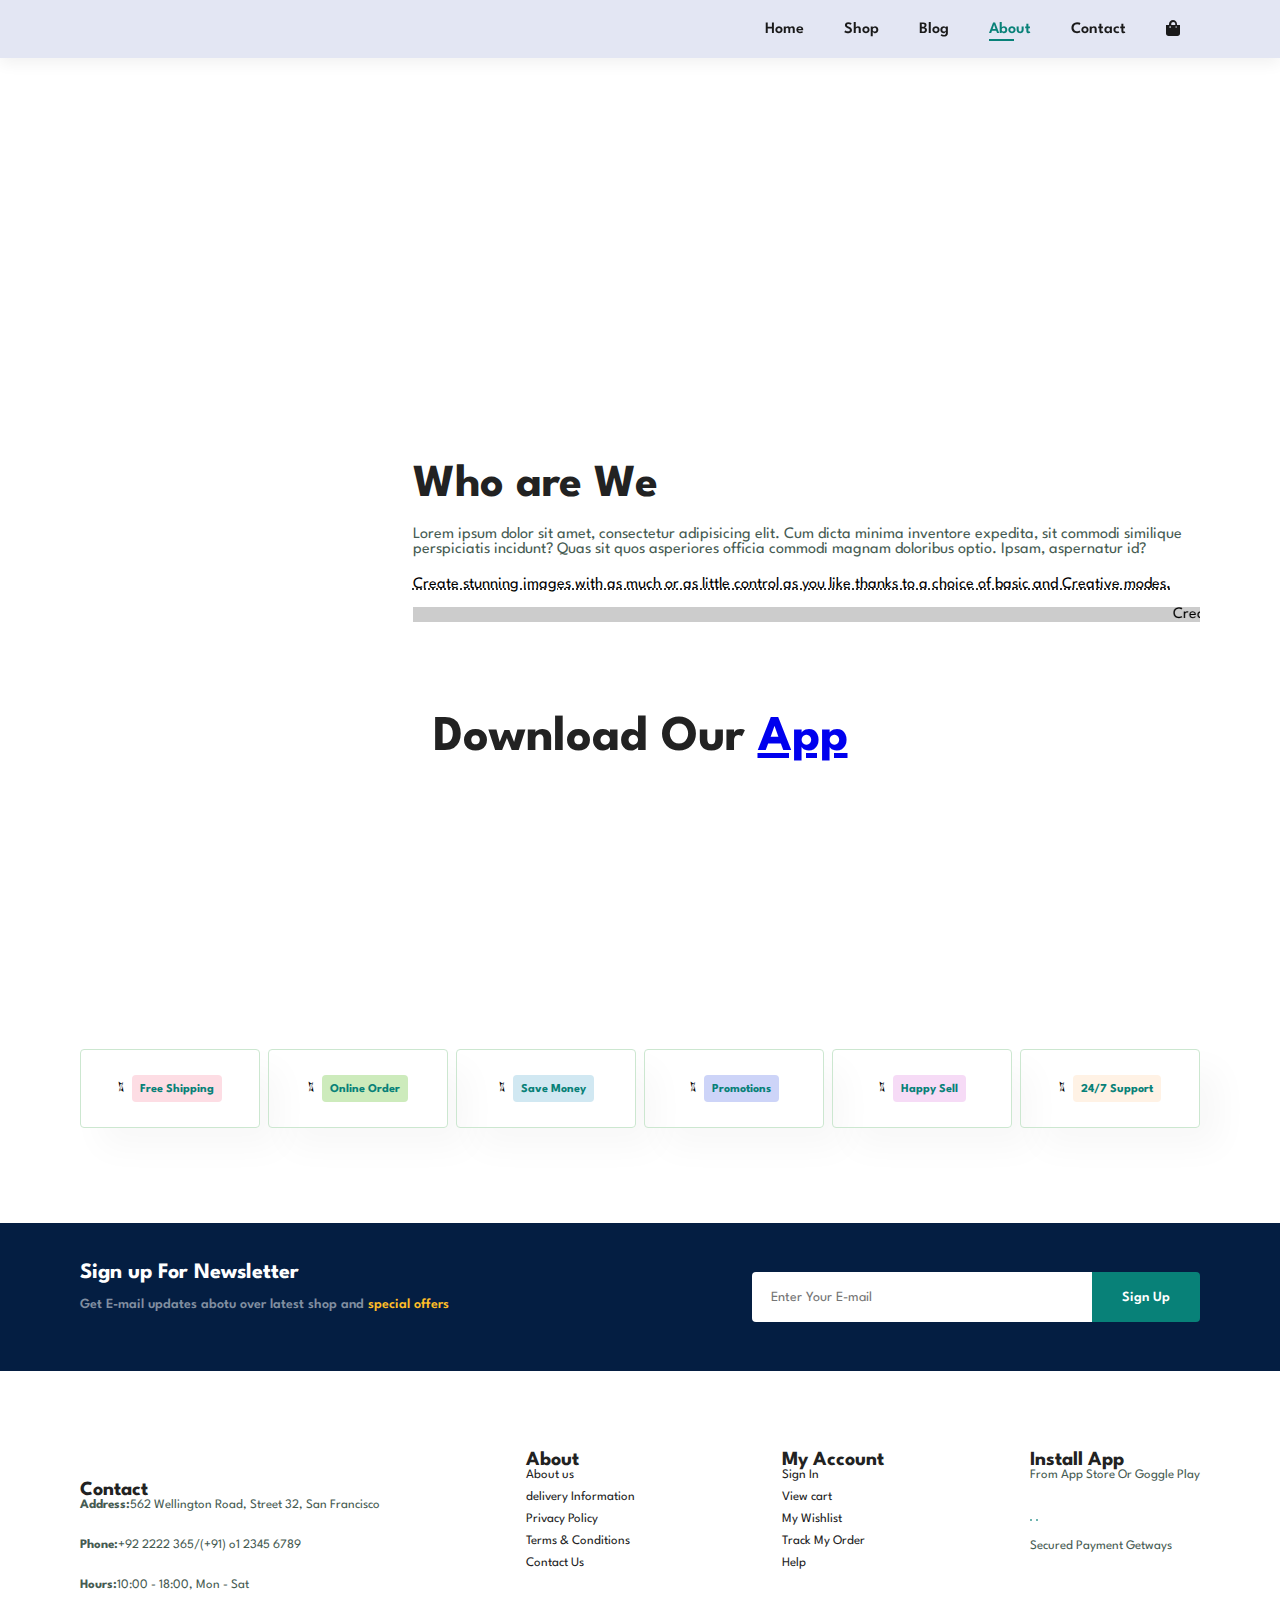
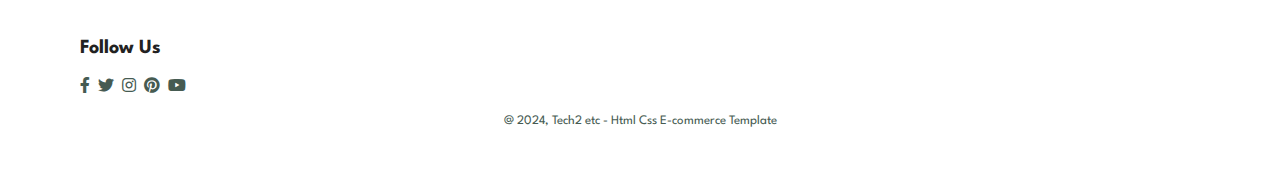
==== about.html @ 855ad530 "Add files via upload" ====
<!DOCTYPE html>
<html lang="en">

    <head>
        <meta charset="UTF-8">
        <meta http-equiv="X-UA-Compatible" content="IE=edge">
        <meta name="viewport" content="width=device-width, initial-scale=1.0">
        <title>Tech2etc Ecommerce Tutorial</title>
        <link rel="stylesheet" href="https://pro.fontawesome.com/releases/v5.10.0/css/all.css" />

        <link rel="stylesheet" href="style.css">
    </head>
    <body>
                    <!-- header sectiom statrts -->
                    <section id="header">
                        <a href="#"><img src="img/logo.png" class="logo" alt=""></a>
                        <div>
                            <ul id="navbar">
                                <li><a href="index.html">Home</a></li>
                                <li><a href="shop.html">Shop</a></li>
                                <li><a href="blog.html">Blog</a></li>
                                <li><a class="active" href="about.html">About</a></li>
                                <li><a href="contact.html">Contact</a></li>
                                <li id="lg-bag"><a href="cart.html"><i class="fa fa-shopping-bag" ></i></a></li>
                                <a href="#" id="close"><i class="far fa-times"></i></a>
                            </ul>
                        </div>
                        <div class="mobile">
                            <a href="cart.html"><i class="fa fa-shopping-bag" ></i></a>
                            <i id="bar" class="fas fa-outdent"></i>
                        </div>
                    </section>
                    <!-- hero section statrts -->
                    <section id="page-header" class="about-header">
                        <h2>#knowUs</h2>
                        <p>Lorem ipsum dolor sit amet.consectetur</p>
                    </section>
                    <!-- aboue head statrts -->
                    <section id="about-head" class="section-p1">
                        <img src="img/about/a6.jpg" alt="">
                        <div>
                            <h2>Who are We</h2>
                            <p>Lorem ipsum dolor sit amet, consectetur adipisicing elit. Cum dicta minima inventore expedita, sit commodi similique perspiciatis incidunt? Quas sit quos asperiores officia commodi magnam doloribus optio. Ipsam, aspernatur id?</p>
                            <abbr title="">Create stunning images with as much or as little control as you like thanks to a choice of basic and Creative modes.</abbr>
                            <br><br>
                            <marquee bgcolor="#ccc" loop="-1" scrollamount="5" width="100%">Create stunning images with as much or as little control as you like thanks to a choice of basic and Creative modes.</marquee>
                        </div>
                    </section>
                    <!-- about app statrts -->
                    <section id="about-app" class="section-p1">
                        <h1>Download Our <a href="#">App</a></h1>
                        <div class="video">
                            <video autoplay muted loop src="img/about/1.mp4"></video>
                        </div>
                    </section>
                    <!-- features section statrts -->
                    <section id="feature" class="section-p1 ">
                        <div class="fa-box">
                            <img src="img/features/f1.png" alt="">
                            <h6>Free Shipping</h6>
                        </div>
                        <div class="fa-box">
                            <img src="img/features/f2.png" alt="">
                            <h6>Online Order</h6>
                        </div>
                        <div class="fa-box">
                            <img src="img/features/f3.png" alt="">
                            <h6>Save Money</h6>
                        </div>
                        <div class="fa-box">
                            <img src="img/features/f4.png" alt="">
                            <h6>Promotions</h6>
                        </div>
                        <div class="fa-box">
                            <img src="img/features/f5.png" alt="">
                            <h6>Happy Sell</h6>
                        </div>
                        <div class="fa-box">
                            <img src="img/features/f6.png" alt="">
                            <h6>24/7 Support</h6>
                        </div>
                    </section>
                     <!-- newsletter section statrts -->
                    <section id="newsletter" class="section-p1 section-m1">
            <div class="newstext">
                <h4>Sign up For Newsletter</h4>
                <p>Get E-mail updates abotu over latest shop and <span>special offers</span></p>
            </div>
            <div class="form">
                <input type="text" placeholder="Enter Your E-mail">
                <button class="normal">Sign Up</button>
            </div>
                    </section>
                     <!-- footer section statrts -->
                     <footer class="section-p1">
                        <div class="col">
                            <img class="logo" src="img/logo.png" alt="">
                            <h4>Contact</h4>
                            <p><strong>Address:</strong>562 Wellington Road, Street 32, San Francisco</p>
                            <p><strong>Phone:</strong>+92 2222 365/(+91) o1 2345 6789</p>
                            <p><strong>Hours:</strong>10:00 - 18:00, Mon - Sat</p>
                            <div class="follow">
                                <h4>Follow Us</h4>
                                <div class="icons">
                                    <i class="fab fa-facebook-f" aria-hidden="true"></i>
                                    <i class="fab fa-twitter" aria-hidden="true"></i>
                                    <i class="fab fa-instagram" aria-hidden="true"></i>
                                    <i class="fab fa-pinterest" aria-hidden="true"></i>
                                    <i class="fab fa-youtube" aria-hidden="true"></i>
                                </div>
                            </div>
                        </div>
                        <div class="col">
                            <h4>About</h4>
                            <a href="#">About us</a>
                            <a href="#">delivery Information</a>
                            <a href="#">Privacy Policy</a>
                            <a href="#">Terms & Conditions</a>
                            <a href="#">Contact Us</a>
                        </div>
                        <div class="col">
                            <h4>My Account</h4>
                            <a href="#">Sign In</a>
                            <a href="#">View cart</a>
                            <a href="#">My Wishlist</a>
                            <a href="#">Track My Order</a>
                            <a href="#">Help</a>
                        </div>
                        <div class="col install">
                            <h4>Install App</h4>
                            <p>From App Store Or Goggle Play</p>
                            <div class="row">
                                <img src="img/pay/app.jpg" alt="">
                                <img src="img/pay/play.jpg" alt="">
                            </div>
                            <p>Secured Payment Getways</p>
                            <img src="img/pay/pay.png" alt="">
                        </div>
                        <div class="copyright">
                            <p>@ 2024, Tech2 etc - Html Css E-commerce Template</p>
                        </div>
                     </footer>

        <script src="script.js"></script>
    </body>

</html>
---- style.css ----
@import url("https://fonts.googleapis.com/css2?family=Spartan:wght@100;200;300;400;500;600;700;800;900&display=swap");
* {
  margin: 0;
  padding: 0;
  box-sizing: border-box;
  font-family: "Spartan", sans-serif;
}

html {
  scroll-behavior: smooth;
}

/* Global Styles */

h1 {
  font-size: 50px;
  line-height: 64px;
  color: #222;
}

h2 {
  font-size: 46px;
  line-height: 54px;
  color: #222;
}

h4 {
  font-size: 20px;
  color: #222;
}

h6 {
  font-weight: 700;
  font-size: 12px;
}

p {
  font-size: 16px;
  color: #465b52;
  margin: 15px 0 20px 0;
}

.section-p1 {
  padding: 40px 80px;
}

.section-m1 {
  margin: 40px 0;
}
button.normal{
  font-size: 14px;
  font-weight: 600;
  padding: 15px 30px;
  color: #000;
  background-color: #fff;
  border-radius: 4px;
  cursor: pointer;
  border: none;
  outline: none;
  transition: 0.2s;
}
button.white{
  font-size: 13px;
  font-weight: 600;
  padding: 11px 18px;
  color: #fff;
  background-color: transparent;
  cursor: pointer;
  border: 1px solid #fff;
  outline: none;
  transition: 0.2s;
}
body {
  width: 100%;
}
/* Home page */
/* header sections css */
#header{
  display: flex;
  align-items: center;
  justify-content: space-between;
  padding: 20px 80px;
  background: #e3e6f3;
  box-shadow: 0 5px 15px rgb(0,0,0,0.06); 
  z-index: 999;
  position: sticky;
  top: 0;
  left: 0;
}
#navbar{
  display: flex;
  align-items: center;
  justify-content: center;
}
#navbar li{
  list-style: none;
  padding: 0 20px;
  position: relative;
}
#navbar li a{
  text-decoration: none;
  font-size: 16px;
  font-weight: 600;
  color: #1a1a1a;
  transition: 0.3s ease;
}
#navbar li a:hover,
#navbar li a.active{
  color: #088178
}
#navbar li a:hover::after,
#navbar li a.active::after{
  content: '';
  width: 30%;
  height: 2px;
  background: #088178;
  position: absolute;
  bottom: -4px;
  left: 20px;
}
.mobile{
  display: none;
  align-items: center;
}
#close{
  display: none;
}
/* home page css */
/* hero section css */
#hero{
  background-image: url(img/hero4.png);
  height: 90vh;
  width: 100%;
  background-size: cover;
  background-position: top 25% right 0;
  padding: 0 80px;
  display: flex;
  flex-direction: column;
  align-items: flex-start;
  justify-content: center;
}
#hero h4{
  padding-bottom: 15px;
}
#hero h1{
  color: #088178;
}
#hero button{
  background-image: url(img/button.png);
  background-color: transparent;
  color: #088178;
  border: 0;
  padding: 14px 80px 14px 65px;
  background-repeat: no-repeat;
  cursor: pointer;
  font-weight: 700;
  font-size: 15px;
}
/* feature section css */
#feature{
  display: flex;
  align-items: center;
  justify-content: space-between;
  flex-wrap: wrap;
}
#feature .fa-box{
  width: 180px;
  text-align: center;
  padding: 25px 15px;
  box-shadow: 20px 20px 34px rgb(0,0,0,0.03);
  border: 1px solid #cce7d0;
  border-radius: 4px;
  margin: 15px 0;
}
#feature .fa-box img{
  width: 100%;
  margin-bottom: 10px;
}
#feature .fa-box:hover{
  box-shadow: 10px 10px 54px rgb(70, 62, 221, 0.1);
}
#feature .fa-box h6{
  display: inline-block;
  padding: 9px 8px 6px 8px;
  line-height: 1;
  border-radius: 4px;
  color: #088178;
  background-color: #fddde4;
}
#feature .fa-box:nth-child(2) h6{
  background-color: #cdebbc;
}
#feature .fa-box:nth-child(3) h6{
  background-color: #d1e8f2;
}
#feature .fa-box:nth-child(4) h6{
  background-color: #cdd4f8;
}
#feature .fa-box:nth-child(5) h6{
  background-color: #f6dbf6;
}
#feature .fa-box:nth-child(6) h6{
  background-color: #fff2e5;
}
/* product section css */
#product1 .pro-container{
  display: flex;
  justify-content: space-between;
  padding-top: 20px;
  flex-wrap: wrap;
}
#product1{
  text-align: center;
}
#product1 .pro{
  width: 23%;
  min-width: 250px;
  padding: 10px 12px;
  border: 1px solid #cce7d0;
  border-radius: 25px;
  cursor: pointer;
  box-shadow: 20px 20px 30px rgb(0, 0, 0, 0.02);
  margin: 15px 0;
  transition: 0.2s ease;
  position: relative;
}
#product1 .pro:hover{
  box-shadow: 20px 20px 30px rgb(0, 0, 0, 0.06);
}
#product1 .pro img{
  width: 100%;
  border-radius: 20px;
}
#product1 .pro .des{
  text-align: start;
  padding: 10px 0;
}
#product1 .pro .des span{
  color: #606063;
  font-size: 12px;
}
#product1 .pro .des h5{
  padding-top: 7px;
  color: #1a1a1a;
  font-size: 14px;
}
#product1 .pro .des i{
  font-size: 12px;
  color: rgb(243, 181, 25);
}
#product1 .pro .des h4{
  padding-top: 7px;
  font-size: 15px;
  font-weight: 700;
  color: #088178;
}
#product1 .pro .cart{
  width: 40px;
  height: 40px;
  line-height: 40px;
  border-radius: 50px;
  background-color: #e8f6ea;
  font-weight: 500;
  color: #088178;
  border: 1px solid #cce7d0;
  position: absolute;
  bottom: 20px;
  right: 10px;
}
/* banner section css */
#banner{
  display: flex;
  flex-direction: column;
  justify-content: center;
  align-items: center;
  text-align: center;
  background-image: url(img/banner/b2.jpg);
  width: 100%;
  height: 40vh;
  background-size: cover;
  background-position: center;
}
#banner h4{
  color: #fff;
  font-size: 16px;
}
#banner h2{
  color: #fff;
  font-size: 30px;
  padding: 10px 0;
}
#banner h2 span{
  color: #ef3636;
}
#banner button:hover{
  background: #088178;
  color: #fff;
}
/* banner2 css */
#sm-banner{
  display: flex;
  justify-content: space-between;
  flex-wrap: wrap;
}

#sm-banner .banner-box{
  display: flex;
  flex-direction: column;
  justify-content: center;
  align-items: flex-start;
  background-image: url(img/banner/b17.jpg);
  min-width:535px;
  height: 50vh;
  background-size: cover;
  background-position: center;
  padding: 30px;
}
#sm-banner .banner-box2{
  background-image: url(img/banner/b10.jpg);
}
#sm-banner h4{
  color: #fff;
  font-size: 20px;
  font-weight: 300;
}
#sm-banner h2{
  color: #fff;
  font-size: 28px;
  font-weight: 800;
}
#sm-banner span{
  color: #fff;
  font-size: 14px;
  font-weight: 500;
  padding-bottom: 15px;
}
#sm-banner .banner-box:hover button{
  background: #088178;
  border: 1px solid #088178;
}
/* banner3 css */
#banner3{
  display: flex;
  justify-content: space-between;
  flex-wrap: wrap;
  padding: 0 80px;
}
#banner3 .banner-box{
  display: flex; 
  flex-direction: column;
  justify-content: center;
  align-items: flex-start;
  background-image: url(img/banner/b7.jpg);
  min-width:30%;
  height: 30vh;
  background-size: cover;
  background-position: center;
  padding: 20px;
  margin-bottom: 20px;
}
#banner3 .banner-box2{
  background-image: url(img/banner/b4.jpg);
}
#banner3 .banner-box3{
  background-image: url(img/banner/b18.jpg);
}
#banner3 h2{
  color: #fff;
  font-weight: 900;
  font-size: 22px;
}
#banner3 h3{
  color: #ec544e;
  font-weight: 800;
  font-size: 15px;
}
/* newsletter section css */
#newsletter{
  display: flex;
  justify-content: space-between;
  flex-wrap: wrap;
  align-items: center;
  background-image: url(img/banner/b14.png);
  background-repeat: no-repeat;
  background-position: 20% 30%;
  background-color: #041e42;
}
#newsletter h4{
  font-size: 22px;
  font-weight: 700;
  color: #fff;
}
#newsletter p{
  font-size: 14px;
  font-weight: 600;
  color: #818ea0;
}
#newsletter p span{
  color: #ffbd27;
}
#newsletter .form{
  display: flex;
  width: 40%;
}
#newsletter input{
  height: 3.125rem;
  padding: 0 1.25em;
  font-size: 14px;
  width: 100%;
  border: 1px solid transparent;
  border-radius: 4px;
  outline: none;
  border-top-right-radius: 0;
  border-bottom-right-radius: 0;
}
#newsletter button{
  background-color: #088178;
  color: #fff;
  white-space: nowrap;
  border-top-left-radius: 0;
  border-bottom-left-radius: 0;
}
/* footer section css */
footer{
  display: flex;
  flex-wrap: wrap;
  justify-content: space-between;
}
footer .col{
  display: flex;
  flex-direction: column;
  align-items: flex-start;
  margin-bottom: 20px;
}
footer .logo{
  margin-bottom: 30px;
}
footer p{
  font-size: 14px;
  padding-bottom: 20px;
}
footer p{
  font-size: 13px;
  margin: 0 0 8px 0;
}
footer a{
  font-size: 13px;
  text-decoration: none;
  color: #222;
  margin-bottom: 10px;
}
footer .follow{
  margin-top: 20px;
}
footer .follow i{
  color: #465b52;
  padding-right: 4px;
  cursor: pointer;
}
footer .install .row img{
  border: 1px solid #088178;
  border-radius: 6px;
}
footer .col .icons{
  padding-top: 20px;
}
footer .install img{
  margin: 10px 0 15px 0;
}
footer .follow i:hover,
footer a:hover{
  color: #088178;
}
footer .copyright{
  width: 100%;
  text-align: center;
}
/* Shop Page */
/* page-header css */
#page-header{
  background-image: url(img/banner/b1.jpg);
  width: 100%;
  height: 40vh;
  background-size: cover;
  display: flex;
  justify-content: center;
  text-align: center;
  flex-direction: column;
  padding: 14px;
}
#page-header h2,
#page-header p{
  color: #fff;
}
#pagination{
  text-align: center;
}
#pagination a{
  text-decoration: none;
  padding: 15px 20px;
  background-color: #088178;
  border-radius: 4px;
  color: #fff;
  font-weight: 600;
}
#pagination a i{
  font-size: 16px;
  font-weight: 600;
}
/* prodetails css */
#prodetails{
  display: flex;
  margin-top: 20px;
}
#prodetails .single-pro-image{
  width: 40%;
  margin-right: 50px;
}
.small-img-group{
  display: flex;
  justify-content: space-between;
}
.small-image-col{
  flex-basis: 24%;
  cursor: pointer;
}
#prodetails .single-pro-details{
  width: 50%;
  padding-top: 30px;
}
#prodetails .single-pro-details h4{
  padding: 40px 0 20px 0;
}
#prodetails .single-pro-details h2{
  font-size: 26px;
}
#prodetails .single-pro-details select{
  display: block;
  padding: 5px 10px;
  margin-bottom: 10px;
}
#prodetails .single-pro-details input{
  width: 50px;
  height: 47px;
  padding-left: 10px;
  font-size: 16px;
  margin-right: 10px;
}
#prodetails .single-pro-details input:focus{
  outline: none;
}
#prodetails .single-pro-details button{
  background: #088178;
  color: #fff;
}
#prodetails .single-pro-details span{
  line-height: 25px;
}
/* blog sec css */
#page-header.blog-header{
  background-image: url(img/banner/b19.jpg);
}
#blog{
  padding: 150px 150px 0 150px;
}
#blog .blog-box{
  display: flex;
  align-items: center;
  width: 100%;
  position: relative;
  padding-bottom: 90px;
}
#blog .blog-img{
  width: 50%;
  margin-right: 40px;
}
#blog img{
  width: 100%;
  height: 300px;
  object-fit: cover;
}
#blog .blog-details{
  width: 50%;
}
#blog .blog-details a{
  text-decoration: none;
  font-size: 11px;
  color: #000;
  font-weight: 700;
  position: relative;
  transition: 0.3s;
}
#blog .blog-details a::after{
  content: '';
  width: 50px;
  height: 2px;
  background-color: #000;
  position: absolute;
  top: 4px;
  right: -60px;
}
#blog .blog-details a:hover{
  color: #088178;
}
#blog .blog-details a:hover::after{
  background-color: #088178;
}
#blog .blog-box h1{
  position: absolute;
  top: -40px;
  left: 0;
  font-size: 70px;
  font-weight: 700;
  color: #c9cbce;
  z-index: -9;
}
/* about page css */
#page-header.about-header{
  background-image: url(img/about/banner.png);
}
#about-head{
  display: flex;
  align-items: center;
}
#about-head img{
  width: 50%;
  height: auto;
}
#about-head div{
  padding-left: 40px;
}
#about-app{
  text-align: center;
}
#about-app .video{
  width: 70%;
  height: 100%;
  margin: 30px auto 0 auto;
}
#about-app .video video{
  width: 100%;
  height: 100%;
  border-radius: 20px;
}
/* contacts css */
#contact-details{
  display: flex;
  align-items: center;
  justify-content: space-between;
}
#contact-details .details{
  width: 40%;
}
#contact-details .details span{
  font-size: 12px;
}
#contact-details .details h2{
  font-size: 26px;
  line-height: 30px;
  padding: 20px 0;
}
#contact-details .details h3{
  font-size: 16px;
  padding-bottom: 15px;
}
#contact-details .details li{
  list-style: none;
  display: flex;
  padding: 10px 0;
}
#contact-details .details li i{
  font-size: 14px;
  padding-right: 22px;
}
#contact-details .details li p{
  margin: 0;
  font-size: 14px;
}
#contact-details .map{
  width: 55%;
  height: 400px;
}
#contact-details .map iframe{
  width: 100%;
  height: 100%;
}
/* form-details css */
#form-details{
  display: flex;
  justify-content: space-between;
  margin: 30px;
  padding: 80px;
  border: 1.5px solid #e1e1e1;
}
#form-details form{
  width: 65%;
  display: flex;
  flex-direction: column;
  align-items: flex-start;
}
#form-details form span{
  font-size: 12px;
}
#form-details form h2{
  font-size: 26px;
  line-height: 35px;
  padding: 20px 0;
}
#form-details form input,
#form-details form textarea{
  width: 100%;
  padding: 12px 15px;
  outline: none;
  margin-bottom: 20px;
  border: 1.5px solid #e1e1e1;
}
#form-details form button{
  background-color: #088178;
  color: #fff;
}
#form-details .people div{
  padding-bottom: 25px;
  display: flex;
  align-items: flex-start;
}
#form-details .people div img{
  width: 65px;
  height: 65px;
  object-fit: cover;
  margin-right: 15px;
}
#form-details .people div p{
  margin: 0;
  font-size: 13px;
  line-height: 25px;
}
#form-details .people div p span{
  display: block;
  font-size: 16px;
  font-weight: 600;
  color: #000;
}
/* .cart page css */
#cart{
  overflow-x: auto;
}
#cart table{
  width: 100%;
  border-collapse: collapse;
  table-layout: fixed;
  white-space: nowrap;
}
#cart table img{
  width: 70px;
}
#cart table td:nth-child(1){
  width: 100px;
  text-align: center;
}
#cart table td:nth-child(2){
  width: 150px;
  text-align: center;
}
#cart table td:nth-child(3){
  width: 250px;
  text-align: center;
}
#cart table td:nth-child(4),
#cart table td:nth-child(5),
#cart table td:nth-child(6){
  width: 150px;
  text-align: center;
}
#cart table td:nth-child(5) input{
  width: 70px;
  padding: 10px 5px 10px 15px;
}
#cart table thead{
  border: 1px solid #e2e9e1;
  border-left: none;
  border-right: none;
}
#cart table thead td{
  font-weight: 700;
  text-transform: uppercase;
  font-size: 13px;
  padding: 18px 0;
}
#cart table tbody tr td{
  padding-top: 15px;
}
#cart table tbody td{
  font-size: 13px;
}
#cart-add{
  display: flex;
  flex-wrap: wrap;
  justify-content: space-between;
}
#coupon{
  width: 50%;
  margin-bottom: 30px;
}
#coupon h3{
  padding-bottom: 15px;
}
#coupon input{
  padding: 10px 20px;
  outline: none;
  width: 60%;
  margin-right: 10px;
  border: 1px solid #e2e9e1;
}
#coupon button{
  background-color: #088178;
  color: #fff;
  padding: 12px 20px;
}
#subtotal{
  width: 50%;
  margin-bottom: 30px;
  border: 1px solid #e2e9e1;
  padding: 30px;
}
#subtotal h3{
  padding-bottom: 15px;
}
#subtotal table{
  border-collapse: collapse;
  width: 100%;
  margin-bottom: 20px;
}
#subtotal table td{
  width: 50%;
  font-size: 13px;
  border: 1px solid #e2e9e1;
  padding: 10px;
}
#subtotal button{
  background-color: #088178;
  color: #fff;
  padding: 12px 20px;
}






/* media qureis css */
@media (max-width:799px){
  .section-p1 {
    padding: 40px 40px;
  }
  #navbar{
    display: flex;
    flex-direction: column;
    align-items: flex-start;
    justify-content: flex-start;
    position: fixed;
    top: 0;
    right: -300px;
    height: 100vh;
    width: 300px;
    background-color: #e3e6f3;
    box-shadow: 0 40px 60px rgb(0, 0, 0, 0.1);
    padding: 80px 0 0 10px;
    transition: 0.3s;
  }
  #navbar.active{
    right: 0px;
  }
  #navbar li{
    margin-bottom: 25px;
  }
  .mobile{
    display: flex;
    align-items: center;
  }
  .mobile i{
    color: #1a1a1a;
    font-size: 24px;
    padding-left: 20px;
  }
  #close{
    display: initial;
    position: absolute;
    top: 30px;
      left: 30px;
      color: #222;
      font-size: 24px;
  }
  #lg-bag{
    display: none;
  }
  #hero{
    height: 70vh;
    padding: 0 80px;
    background-position: top 30% right 30%;
  }
  #feature{
    justify-content: center;
  }
  #feature .fa-box{
    margin: 15px 15px;
  }
  #product1 .pro-container{
    justify-content: center;
  }
  #product1 .pro{
    margin: 15px;
  }
  #banner{
    height: 20vh;
  }
  #sm-banner .banner-box{
    min-width: 100%;
    height: 30vh;
  }
  #banner3{
    padding: 0 40px;
  }
  #banner3 .banner-box{
    width: 28%;
  }
  #newsletter .form{
    width: 70%;
  }
  /* contact media css */
  #form-details{
    padding: 40px;
  }
  #form-details form{
    width: 50%;
  }
}
@media (max-width: 477px){
  .section-p1{
    padding: 20px ;
  }
  #header{
    padding: 10px 30px;
  }
  h1{
    font-size: 38px;
  }
  h2{
    font-size: 32px;
  }
  #hero{
    padding: 0 20px;
    background-position: 55%;
  }
  #feature{
    justify-content: space-between;
  }
  #feature .fa-box{
    width: 140px;
    margin: 0 0 15px 0;
  }
  #product1 .pro{
    width: 100%;
  }
  #banner{
    height: 40vh;
  }
  #sm-banner .banner-box{
    height: 40vh;
  }
  #sm-banner .banner-box2{
    margin-top: 20px;
  }
  #banner3{
    padding: 0 20px;
  }
  #banner3 .banner-box{
    width: 100%;
  }
  #newsletter{
    padding: 40px 20px;
  }
  #newsletter .form{
    width: 100%;
  }
  footer .copyright{
    text-align: start;
  }
  /* single products */
  #prodetails{
    display: flex;
    flex-direction: column;
  }
  #prodetails .single-pro-image{
    width: 100%;
    margin-right: 0px;
  }
  #prodetails .single-pro-details{
    width: 100%;
  }
  /* bloge page */
  #blog{
    padding: 100px 20px 0 20px;
  }
  #blog .blog-box{
    display: flex;
    flex-direction: column;
     align-items: flex-start;
  }
  #blog .blog-img{
    width: 100%;
    margin-right: 0px;
    margin-bottom: 30px;
  }
  #blog .blog-details{
    width: 100%;
  }
  /* about page; */
  #about-head{
    flex-direction: column;
  }
  #about-head img{
    width: 100%;
    margin-bottom: 20px;
  }
  #about-head div{
    padding-left: 0px;
  }
  #about-app .video{
    width: 100%;
  }
  /* contact page */
  #contact-details{
    flex-direction: column;
  }
  #contact-details .details{
    width: 100%;
    margin-bottom: 30px;
  }
  #contact-details .map{
    width: 100%;
  }
  #form-details{
    margin: 10px;
    padding: 30px 10px;
    flex-wrap: wrap;
  }
  #form-details form{
    width: 100%;
    margin-bottom: 30px;
  }
  /* cart page */
  #cart-add{
    flex-direction: column;
  }
  #coupon{
    width: 100%;
  }
  #subtotal{
    width: 100%;
    padding: 20px;
  }
}
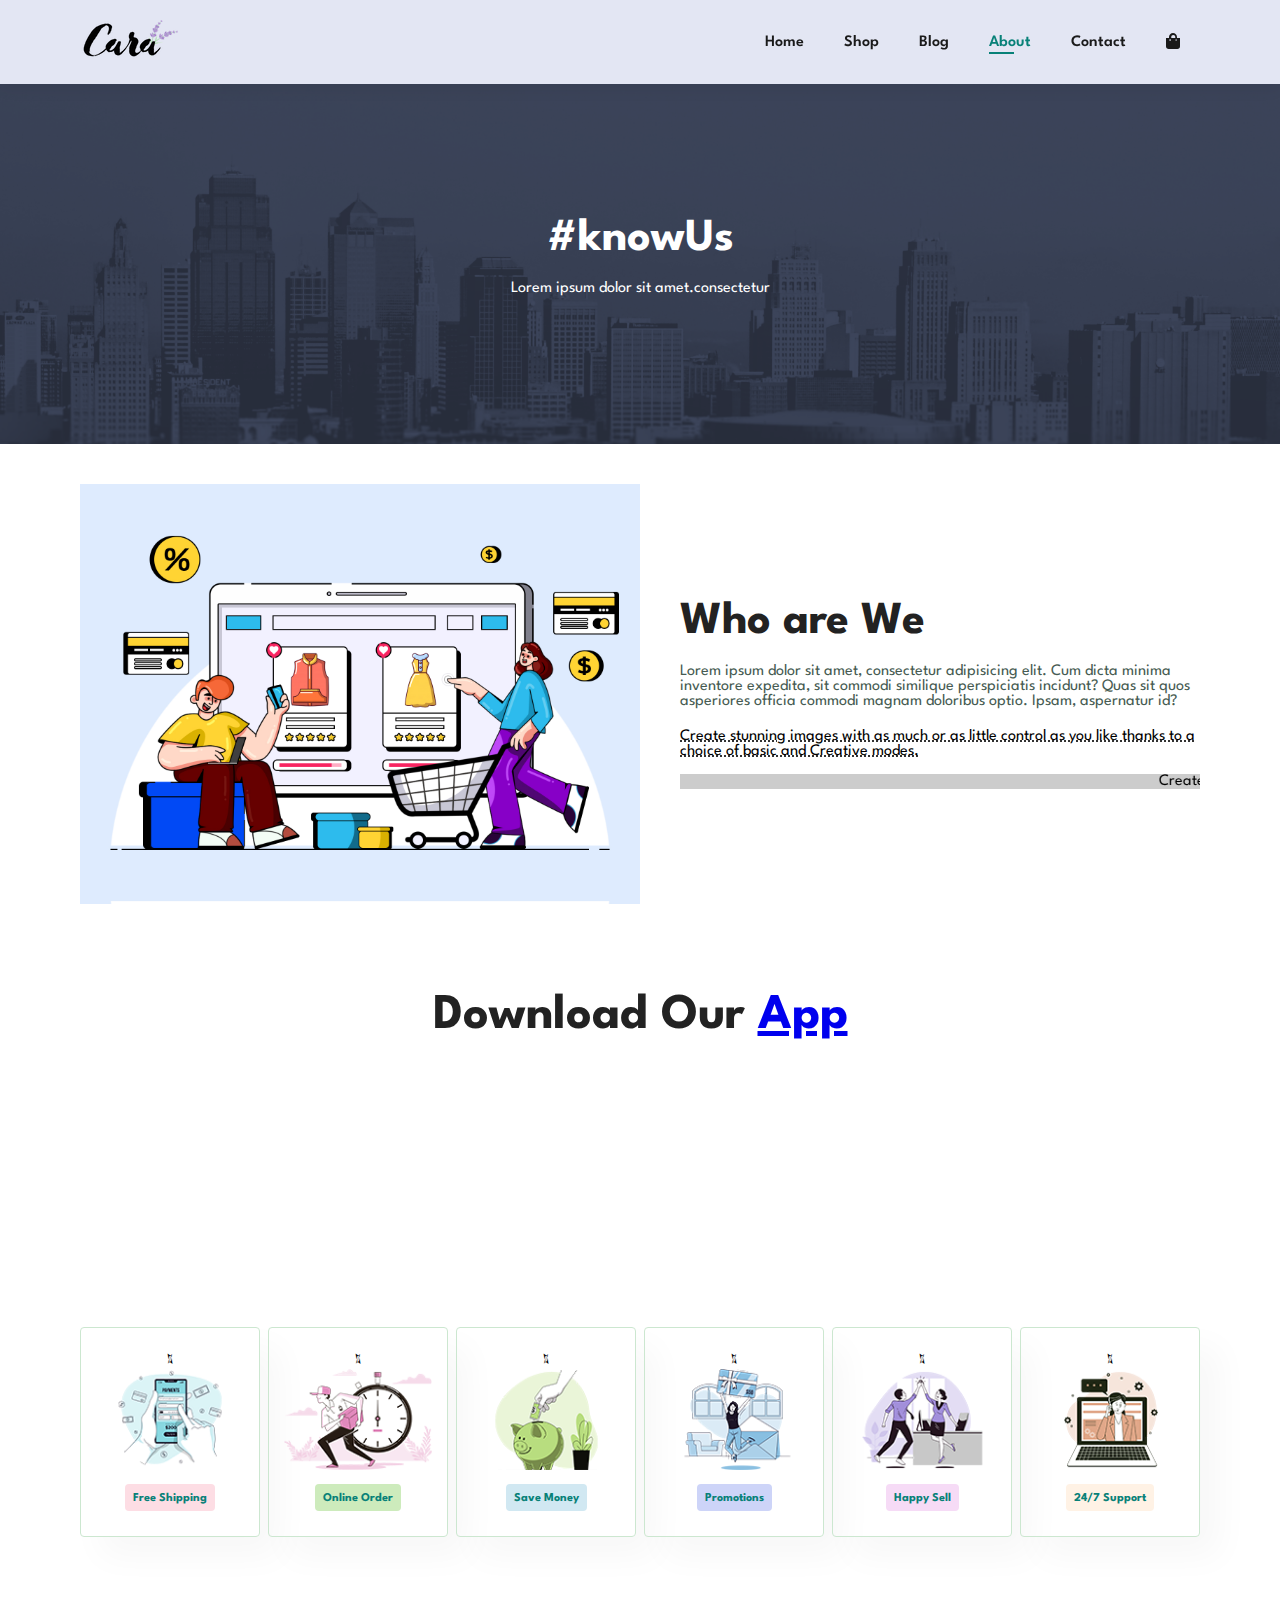
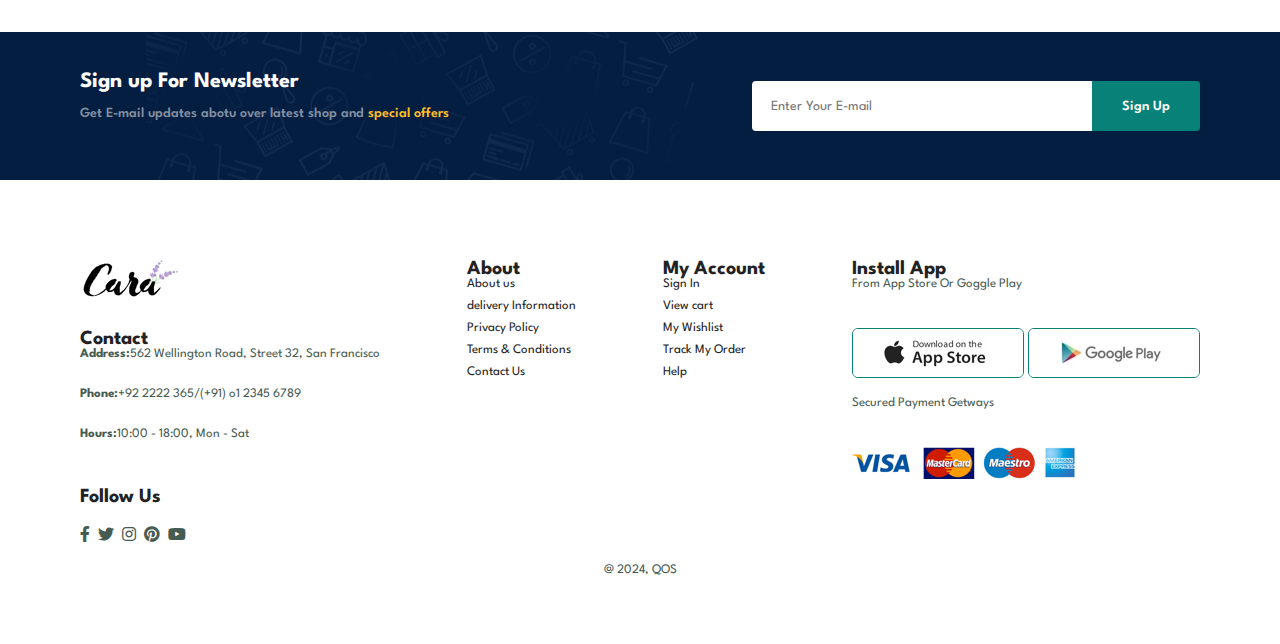
==== commit 5f5d4825: "Update about.html" ====
--- a/about.html
+++ b/about.html
@@ -137,11 +137,11 @@
                             <img src="img/pay/pay.png" alt="">
                         </div>
                         <div class="copyright">
-                            <p>@ 2024, Tech2 etc - Html Css E-commerce Template</p>
+                            <p>@ 2024, QOS </p>
                         </div>
                      </footer>
 
         <script src="script.js"></script>
     </body>
 
-</html>+</html>
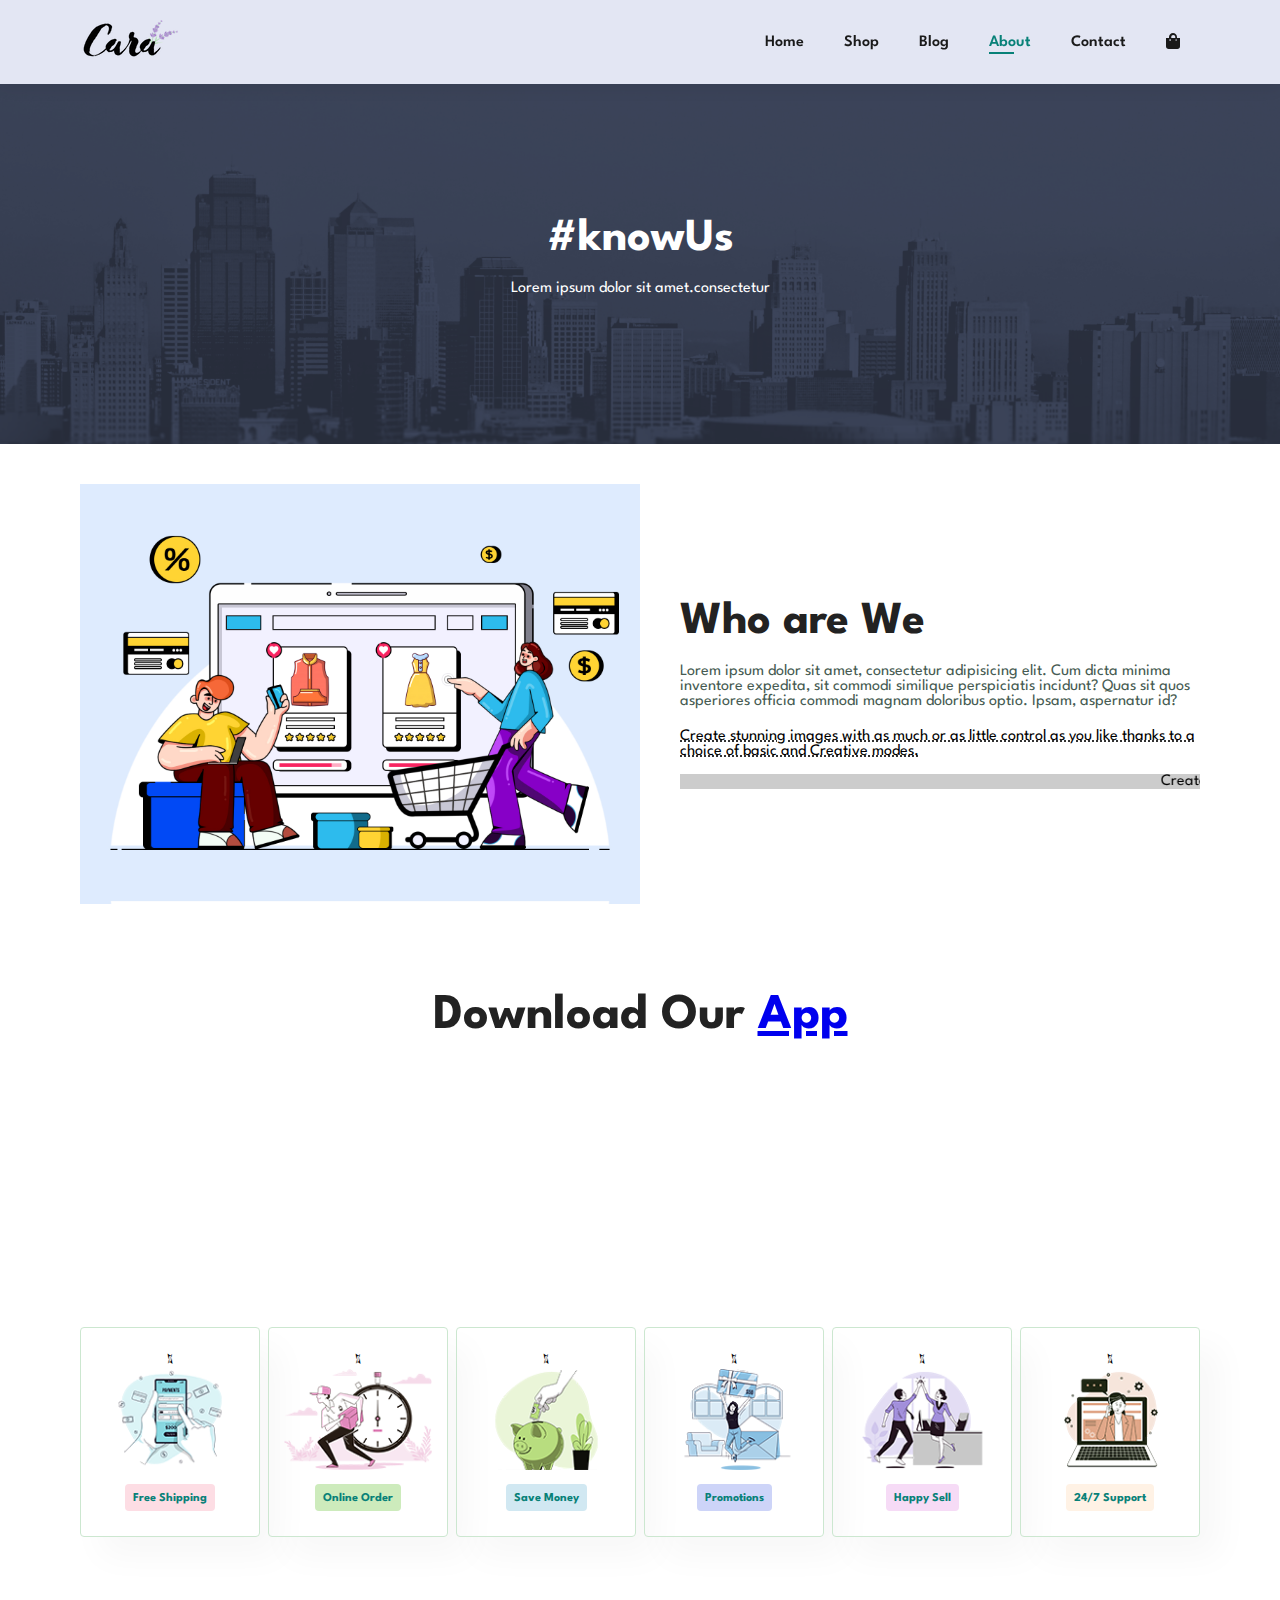
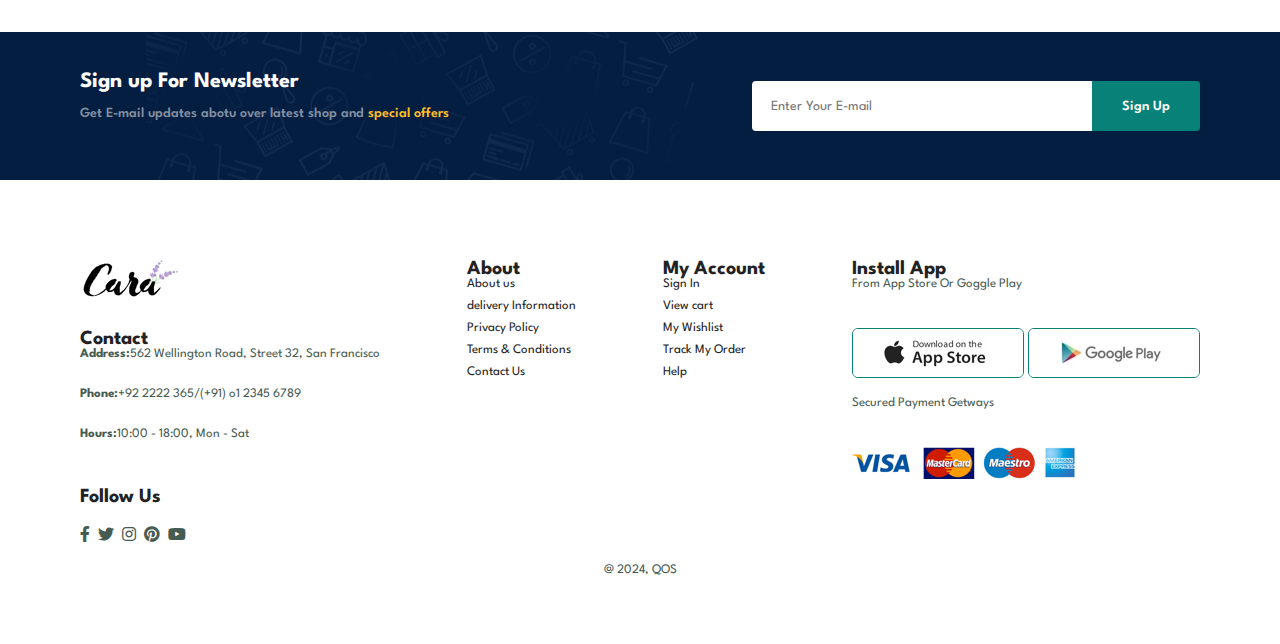
==== commit c1e4af2b: "Update about.html" ====
--- a/about.html
+++ b/about.html
@@ -5,7 +5,7 @@
         <meta charset="UTF-8">
         <meta http-equiv="X-UA-Compatible" content="IE=edge">
         <meta name="viewport" content="width=device-width, initial-scale=1.0">
-        <title>Tech2etc Ecommerce Tutorial</title>
+        <title>Ecommerce Website</title>
         <link rel="stylesheet" href="https://pro.fontawesome.com/releases/v5.10.0/css/all.css" />
 
         <link rel="stylesheet" href="style.css">
